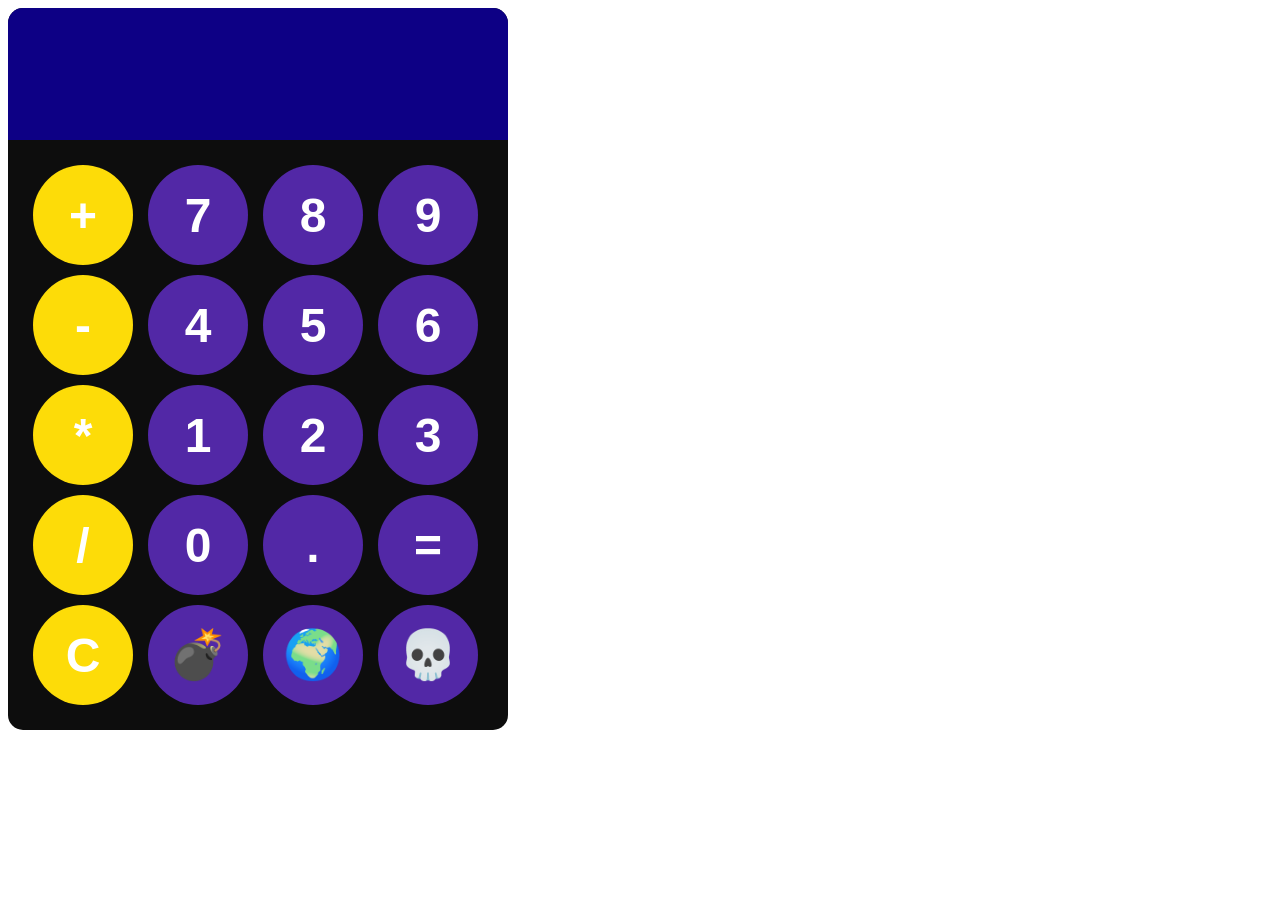
==== index.html @ a9738aef "Add files via upload" ====
<!DOCTYPE html>
<html lang="en">
<head>
    <meta charset="UTF-8">
    <meta name="viewport" content="width=device-width, initial-scale=1.0">
    <title>Document</title>
    <link rel="stylesheet" href="style.css">
</head>
<body>
    <title> Aniket Maity </title>    
    <div id="calculator">
        <input id="display" readonly>
        <div id="keys">
            <button onclick="appendToDisplay('+')" class="operator-btn">+</button>
            <button onclick="appendToDisplay('7')">7</button>
            <button onclick="appendToDisplay('8')">8</button>
            <button onclick="appendToDisplay('9')">9</button>
            <button onclick="appendToDisplay('-')"class="operator-btn">-</button>
            <button onclick="appendToDisplay('4')">4</button>
            <button onclick="appendToDisplay('5')">5</button>
            <button onclick="appendToDisplay('6')">6</button>
            <button onclick="appendToDisplay('*')"class="operator-btn">*</button>
            <button onclick="appendToDisplay('1')">1</button>
            <button onclick="appendToDisplay('2')">2</button>
            <button onclick="appendToDisplay('3')">3</button>
            <button onclick="appendToDisplay('/')"class="operator-btn">/</button>
            <button onclick="appendToDisplay('0')">0</button>
            <button onclick="appendToDisplay('.')">.</button>
            <button onclick="calculate()">=</button>
            <button onclick="clearDisplay()"class="operator-btn">C</button>
            <button onclick="appendToDisplay('Shreya 🎀')">💣</button>
            <button onclick="appendToDisplay('Hello World')">🌍</button>
            <button onclick="appendToDisplay('Aniket Maity')">💀</button>
    
    </div>

    <script src="index.js"></script>
</body>
</html>
---- style.css ----
#body{
    margin: 0;
    display: flex;
    justify-content: center;
    align-items: center;
    height: 100vh;
    background-color: hsl(0, 0%, 99%);
    color: white;
}

#calculator{
    font-family: Arial, sans-serif;
    background-color: hsl(0, 0%, 5%);
    border-radius: 15px;
    max-width: 500px;
    overflow: hidden;
}
#display{
    width: 100%;
    padding: 20px;
    font-size: 5rem;
    text-align: left;
    border: none;
    background-color: hsl(246, 100%, 26%);
    color: aliceblue;

}

#keys{
    display: grid;
    grid-template-columns: repeat(4, 1fr);
    gap: 10px;
    padding: 25px;
}
button{
    width: 100px;
    height: 100px;
    border-radius: 50px;
    border: none;
    background-color: rgba(101, 48, 208, 0.785);
    color: white;
    font-size: 3rem;
    font-weight: bold;
    cursor: pointer;
}
button:hover{
    background-color: hsl(0, 0%, 40%);
}
button:active{
    background-color: hsl(0, 0%, 50%);
}
.operator-btn{
    background-color: hsl(52, 98%, 51%);
}
.operator-btn:hover{
    background-color: hsl(52, 98%, 61%);
}
.operator-btn:active{
    background-color: hsl(52, 98%, 71%);
}
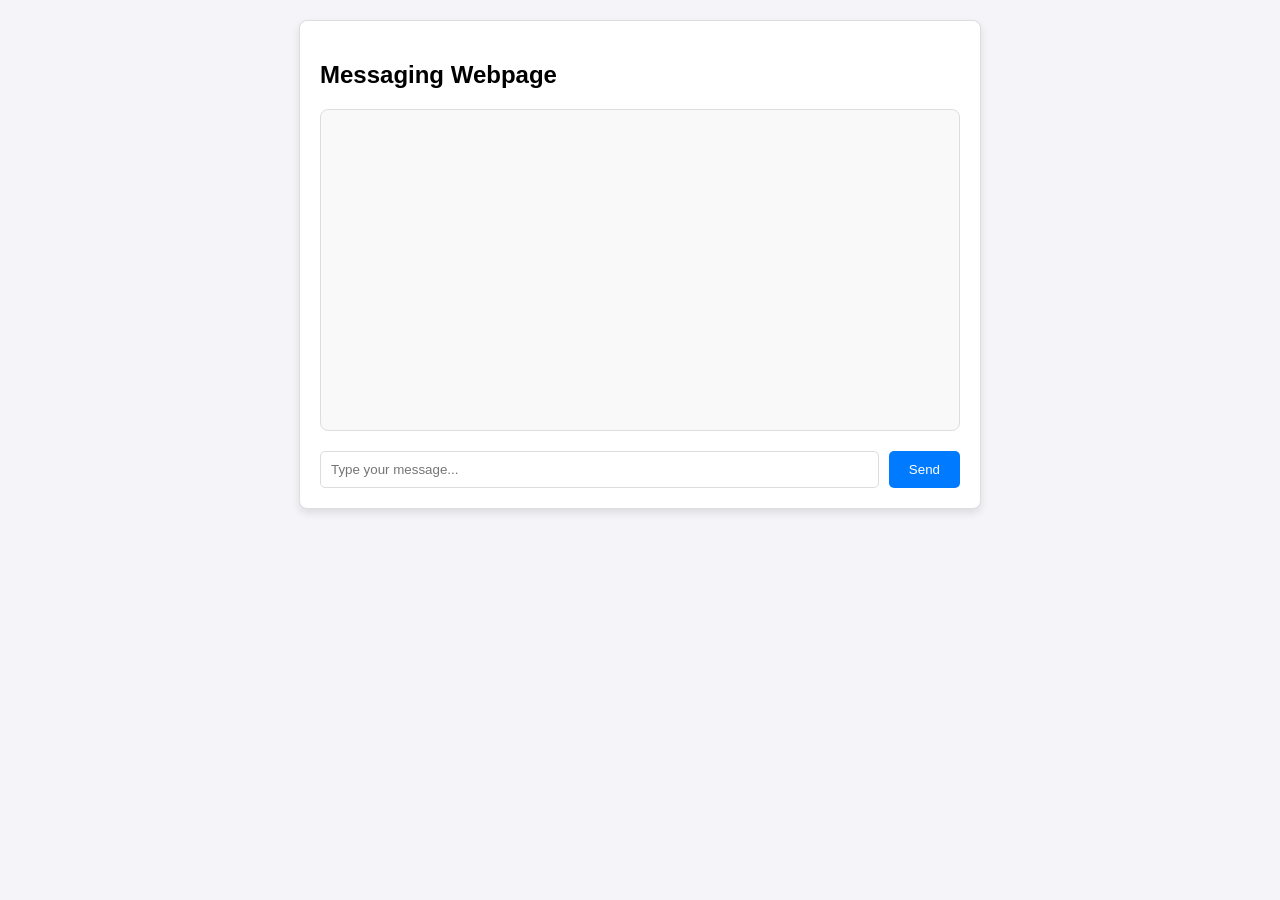
==== commit 26d91ce3: "Create index.html" ====
--- a/index.html
+++ b/index.html
@@ -1,39 +1,107 @@
-<!DOCTYPE html>
-<html lang="en">
-<head>
-    <meta charset="UTF-8">
-    <meta name="viewport" content="width=device-width, initial-scale=1.0">
-    <title>Document</title>
-    <link rel="stylesheet" href="style.css">
-</head>
-<body>
-    <title> Aniket Maity </title>    
-    <div id="calculator">
-        <input id="display" readonly>
-        <div id="keys">
-            <button onclick="appendToDisplay('+')" class="operator-btn">+</button>
-            <button onclick="appendToDisplay('7')">7</button>
-            <button onclick="appendToDisplay('8')">8</button>
-            <button onclick="appendToDisplay('9')">9</button>
-            <button onclick="appendToDisplay('-')"class="operator-btn">-</button>
-            <button onclick="appendToDisplay('4')">4</button>
-            <button onclick="appendToDisplay('5')">5</button>
-            <button onclick="appendToDisplay('6')">6</button>
-            <button onclick="appendToDisplay('*')"class="operator-btn">*</button>
-            <button onclick="appendToDisplay('1')">1</button>
-            <button onclick="appendToDisplay('2')">2</button>
-            <button onclick="appendToDisplay('3')">3</button>
-            <button onclick="appendToDisplay('/')"class="operator-btn">/</button>
-            <button onclick="appendToDisplay('0')">0</button>
-            <button onclick="appendToDisplay('.')">.</button>
-            <button onclick="calculate()">=</button>
-            <button onclick="clearDisplay()"class="operator-btn">C</button>
-            <button onclick="appendToDisplay('Shreya 🎀')">💣</button>
-            <button onclick="appendToDisplay('Hello World')">🌍</button>
-            <button onclick="appendToDisplay('Aniket Maity')">💀</button>
-    
-    </div>
-
-    <script src="index.js"></script>
-</body>
-</html>+<!DOCTYPE html>
+<html>
+<head>
+    <title>Messaging Webpage</title>
+    <style>
+        body {
+            font-family: Arial, sans-serif;
+            background-color: #f4f4f9;
+            margin: 0;
+            padding: 0;
+        }
+        #chat-container {
+            width: 50%;
+            margin: 20px auto;
+            background-color: #ffffff;
+            border: 1px solid #ddd;
+            border-radius: 8px;
+            padding: 20px;
+            box-shadow: 0 4px 8px rgba(0, 0, 0, 0.1);
+        }
+        #messages {
+            height: 300px;
+            overflow-y: auto;
+            border: 1px solid #ddd;
+            border-radius: 8px;
+            padding: 10px;
+            margin-bottom: 20px;
+            background-color: #f9f9f9;
+        }
+        .message {
+            margin: 10px 0;
+            padding: 10px;
+            border-radius: 5px;
+        }
+        .user-message {
+            background-color: #d1f7d1;
+            align-self: flex-end;
+        }
+        .bot-message {
+            background-color: #d1e7f7;
+        }
+        #message-form {
+            display: flex;
+            gap: 10px;
+        }
+        #message-input {
+            flex: 1;
+            padding: 10px;
+            border: 1px solid #ddd;
+            border-radius: 5px;
+        }
+        #send-button {
+            background-color: #007bff;
+            color: #ffffff;
+            border: none;
+            padding: 10px 20px;
+            border-radius: 5px;
+            cursor: pointer;
+        }
+        #send-button:hover {
+            background-color: #0056b3;
+        }
+    </style>
+</head>
+<body>
+    <div id="chat-container">
+        <h2>Messaging Webpage</h2>
+        <div id="messages"></div>
+        <form id="message-form" onsubmit="sendMessage(event)">
+            <input type="text" id="message-input" placeholder="Type your message..." required>
+            <button type="submit" id="send-button">Send</button>
+        </form>
+    </div>
+
+    <script>
+        const messagesContainer = document.getElementById('messages');
+        const messageInput = document.getElementById('message-input');
+
+        function sendMessage(event) {
+            event.preventDefault(); // Prevent form submission
+
+            // Get the user's message
+            const userMessage = messageInput.value;
+
+            // Create a message element for the user
+            const userMessageElement = document.createElement('div');
+            userMessageElement.classList.add('message', 'user-message');
+            userMessageElement.textContent = userMessage;
+            messagesContainer.appendChild(userMessageElement);
+
+            // Simulate a bot response
+            setTimeout(() => {
+                const botMessageElement = document.createElement('div');
+                botMessageElement.classList.add('message', 'bot-message');
+                botMessageElement.textContent = `Bot: You said "${userMessage}"`;
+                messagesContainer.appendChild(botMessageElement);
+
+                // Scroll to the bottom
+                messagesContainer.scrollTop = messagesContainer.scrollHeight;
+            }, 500);
+
+            // Clear the input field
+            messageInput.value = '';
+        }
+    </script>
+</body>
+</html>
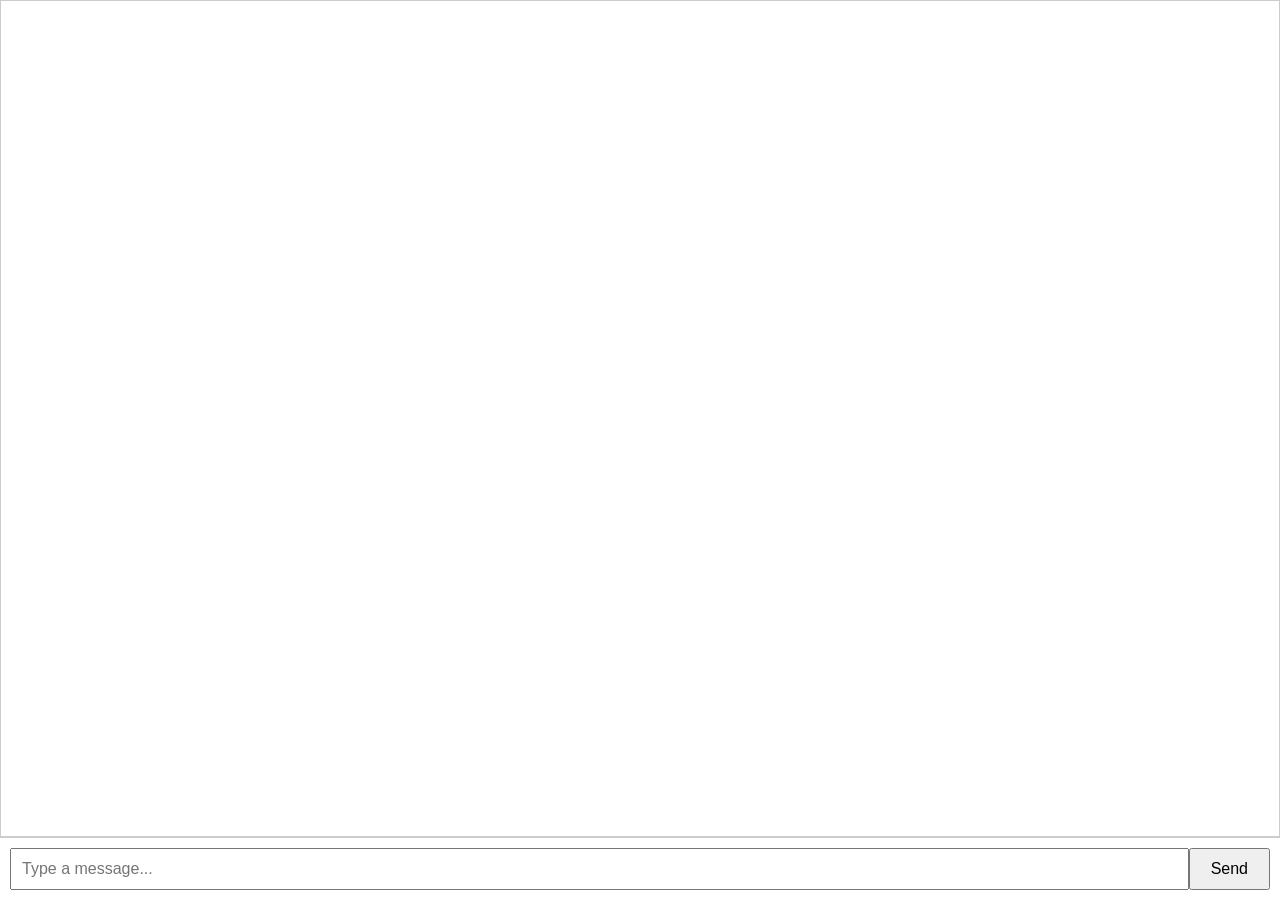
==== commit 3eb8b448: "Update index.html" ====
--- a/index.html
+++ b/index.html
@@ -1,107 +1,86 @@
 <!DOCTYPE html>
-<html>
+<html lang="en">
 <head>
-    <title>Messaging Webpage</title>
+    <meta charset="UTF-8">
+    <meta name="viewport" content="width=device-width, initial-scale=1.0">
+    <title>Real-Time Chat</title>
     <style>
         body {
             font-family: Arial, sans-serif;
-            background-color: #f4f4f9;
             margin: 0;
             padding: 0;
+            display: flex;
+            flex-direction: column;
+            height: 100vh;
         }
         #chat-container {
-            width: 50%;
-            margin: 20px auto;
-            background-color: #ffffff;
-            border: 1px solid #ddd;
-            border-radius: 8px;
-            padding: 20px;
-            box-shadow: 0 4px 8px rgba(0, 0, 0, 0.1);
-        }
-        #messages {
-            height: 300px;
+            flex: 1;
+            padding: 10px;
             overflow-y: auto;
-            border: 1px solid #ddd;
-            border-radius: 8px;
-            padding: 10px;
-            margin-bottom: 20px;
-            background-color: #f9f9f9;
-        }
-        .message {
-            margin: 10px 0;
-            padding: 10px;
-            border-radius: 5px;
-        }
-        .user-message {
-            background-color: #d1f7d1;
-            align-self: flex-end;
-        }
-        .bot-message {
-            background-color: #d1e7f7;
+            border: 1px solid #ccc;
         }
         #message-form {
             display: flex;
-            gap: 10px;
+            padding: 10px;
+            border-top: 1px solid #ccc;
         }
         #message-input {
             flex: 1;
             padding: 10px;
-            border: 1px solid #ddd;
+            font-size: 16px;
+        }
+        #send-button {
+            padding: 10px 20px;
+            font-size: 16px;
+            cursor: pointer;
+        }
+        .message {
+            margin-bottom: 10px;
+            padding: 10px;
             border-radius: 5px;
         }
-        #send-button {
-            background-color: #007bff;
-            color: #ffffff;
-            border: none;
-            padding: 10px 20px;
-            border-radius: 5px;
-            cursor: pointer;
+        .message.user {
+            background-color: #d1e7dd;
+            text-align: right;
         }
-        #send-button:hover {
-            background-color: #0056b3;
+        .message.other {
+            background-color: #f8d7da;
+            text-align: left;
         }
     </style>
 </head>
 <body>
-    <div id="chat-container">
-        <h2>Messaging Webpage</h2>
-        <div id="messages"></div>
-        <form id="message-form" onsubmit="sendMessage(event)">
-            <input type="text" id="message-input" placeholder="Type your message..." required>
-            <button type="submit" id="send-button">Send</button>
-        </form>
-    </div>
+    <div id="chat-container"></div>
+    <form id="message-form">
+        <input type="text" id="message-input" placeholder="Type a message..." required>
+        <button type="submit" id="send-button">Send</button>
+    </form>
 
+    <script src="https://cdn.socket.io/4.5.1/socket.io.min.js"></script>
     <script>
-        const messagesContainer = document.getElementById('messages');
+        const socket = io(); // Connect to the server
+        const chatContainer = document.getElementById('chat-container');
+        const messageForm = document.getElementById('message-form');
         const messageInput = document.getElementById('message-input');
 
-        function sendMessage(event) {
-            event.preventDefault(); // Prevent form submission
+        // Receive a message
+        socket.on('chat message', ({ username, message }) => {
+            const messageDiv = document.createElement('div');
+            messageDiv.classList.add('message', username === socket.id ? 'user' : 'other');
+            messageDiv.textContent = `${username === socket.id ? 'You' : username}: ${message}`;
+            chatContainer.appendChild(messageDiv);
+            chatContainer.scrollTop = chatContainer.scrollHeight;
+        });
 
-            // Get the user's message
-            const userMessage = messageInput.value;
-
-            // Create a message element for the user
-            const userMessageElement = document.createElement('div');
-            userMessageElement.classList.add('message', 'user-message');
-            userMessageElement.textContent = userMessage;
-            messagesContainer.appendChild(userMessageElement);
-
-            // Simulate a bot response
-            setTimeout(() => {
-                const botMessageElement = document.createElement('div');
-                botMessageElement.classList.add('message', 'bot-message');
-                botMessageElement.textContent = `Bot: You said "${userMessage}"`;
-                messagesContainer.appendChild(botMessageElement);
-
-                // Scroll to the bottom
-                messagesContainer.scrollTop = messagesContainer.scrollHeight;
-            }, 500);
-
-            // Clear the input field
-            messageInput.value = '';
-        }
+        // Send a message
+        messageForm.addEventListener('submit', (e) => {
+            e.preventDefault();
+            const message = messageInput.value;
+            if (message.trim() !== '') {
+                socket.emit('chat message', message);
+                messageInput.value = '';
+            }
+        });
     </script>
 </body>
 </html>
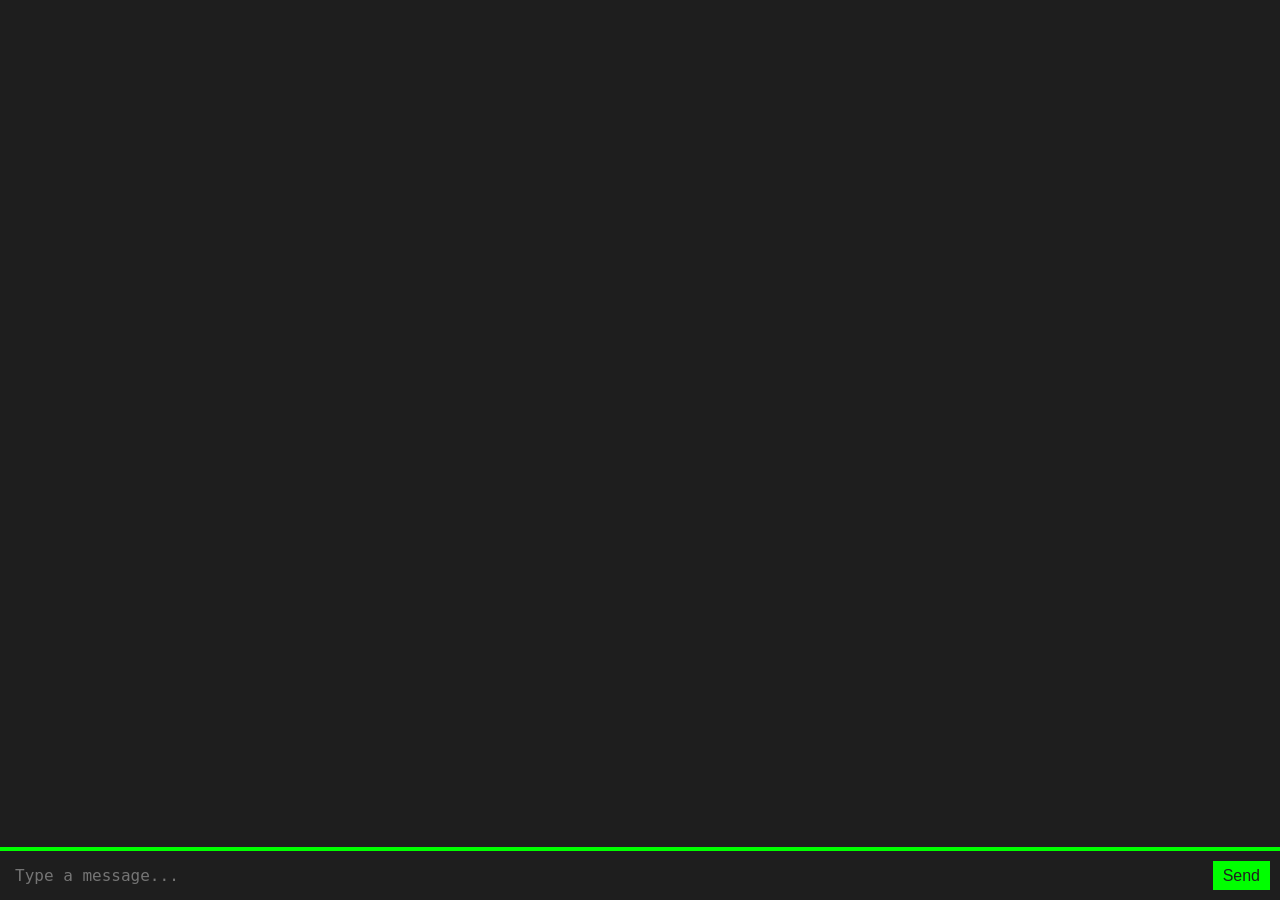
==== commit ad2d8965: "Update index.html" ====
--- a/index.html
+++ b/index.html
@@ -3,82 +3,93 @@
 <head>
     <meta charset="UTF-8">
     <meta name="viewport" content="width=device-width, initial-scale=1.0">
-    <title>Real-Time Chat</title>
+    <title>Terminal Messaging</title>
     <style>
         body {
-            font-family: Arial, sans-serif;
+            background-color: #1e1e1e;
+            color: #00ff00;
+            font-family: monospace;
             margin: 0;
             padding: 0;
             display: flex;
             flex-direction: column;
             height: 100vh;
         }
-        #chat-container {
+        #terminal {
             flex: 1;
+            overflow-y: auto;
             padding: 10px;
-            overflow-y: auto;
-            border: 1px solid #ccc;
+            border-bottom: 2px solid #00ff00;
         }
-        #message-form {
+        #terminal span {
+            display: block;
+            margin-bottom: 5px;
+        }
+        #input-container {
             display: flex;
             padding: 10px;
-            border-top: 1px solid #ccc;
+            border-top: 2px solid #00ff00;
         }
-        #message-input {
+        #input {
             flex: 1;
-            padding: 10px;
+            background-color: #1e1e1e;
+            border: none;
+            color: #00ff00;
+            font-family: monospace;
             font-size: 16px;
+            padding: 5px;
+            outline: none;
         }
-        #send-button {
-            padding: 10px 20px;
+        button {
+            background-color: #00ff00;
+            color: #1e1e1e;
+            border: none;
+            padding: 5px 10px;
             font-size: 16px;
             cursor: pointer;
+            outline: none;
         }
-        .message {
-            margin-bottom: 10px;
-            padding: 10px;
-            border-radius: 5px;
-        }
-        .message.user {
-            background-color: #d1e7dd;
-            text-align: right;
-        }
-        .message.other {
-            background-color: #f8d7da;
-            text-align: left;
+        button:hover {
+            background-color: #00cc00;
         }
     </style>
 </head>
 <body>
-    <div id="chat-container"></div>
-    <form id="message-form">
-        <input type="text" id="message-input" placeholder="Type a message..." required>
-        <button type="submit" id="send-button">Send</button>
-    </form>
+    <div id="terminal"></div>
+    <div id="input-container">
+        <input type="text" id="input" placeholder="Type a message...">
+        <button onclick="sendMessage()">Send</button>
+    </div>
 
-    <script src="https://cdn.socket.io/4.5.1/socket.io.min.js"></script>
     <script>
-        const socket = io(); // Connect to the server
-        const chatContainer = document.getElementById('chat-container');
-        const messageForm = document.getElementById('message-form');
-        const messageInput = document.getElementById('message-input');
+        const terminal = document.getElementById('terminal');
+        const input = document.getElementById('input');
 
-        // Receive a message
-        socket.on('chat message', ({ username, message }) => {
-            const messageDiv = document.createElement('div');
-            messageDiv.classList.add('message', username === socket.id ? 'user' : 'other');
-            messageDiv.textContent = `${username === socket.id ? 'You' : username}: ${message}`;
-            chatContainer.appendChild(messageDiv);
-            chatContainer.scrollTop = chatContainer.scrollHeight;
-        });
+        function sendMessage() {
+            const message = input.value.trim();
+            if (message) {
+                // Display the user's message
+                const userMessage = document.createElement('span');
+                userMessage.textContent = `> ${message}`;
+                terminal.appendChild(userMessage);
 
-        // Send a message
-        messageForm.addEventListener('submit', (e) => {
-            e.preventDefault();
-            const message = messageInput.value;
-            if (message.trim() !== '') {
-                socket.emit('chat message', message);
-                messageInput.value = '';
+                // Respond with a bot message
+                const botMessage = document.createElement('span');
+                botMessage.textContent = `Bot: You said "${message}"`;
+                terminal.appendChild(botMessage);
+
+                // Scroll to the bottom
+                terminal.scrollTop = terminal.scrollHeight;
+
+                // Clear the input field
+                input.value = '';
+            }
+        }
+
+        // Send message on Enter key press
+        input.addEventListener('keypress', (event) => {
+            if (event.key === 'Enter') {
+                sendMessage();
             }
         });
     </script>
